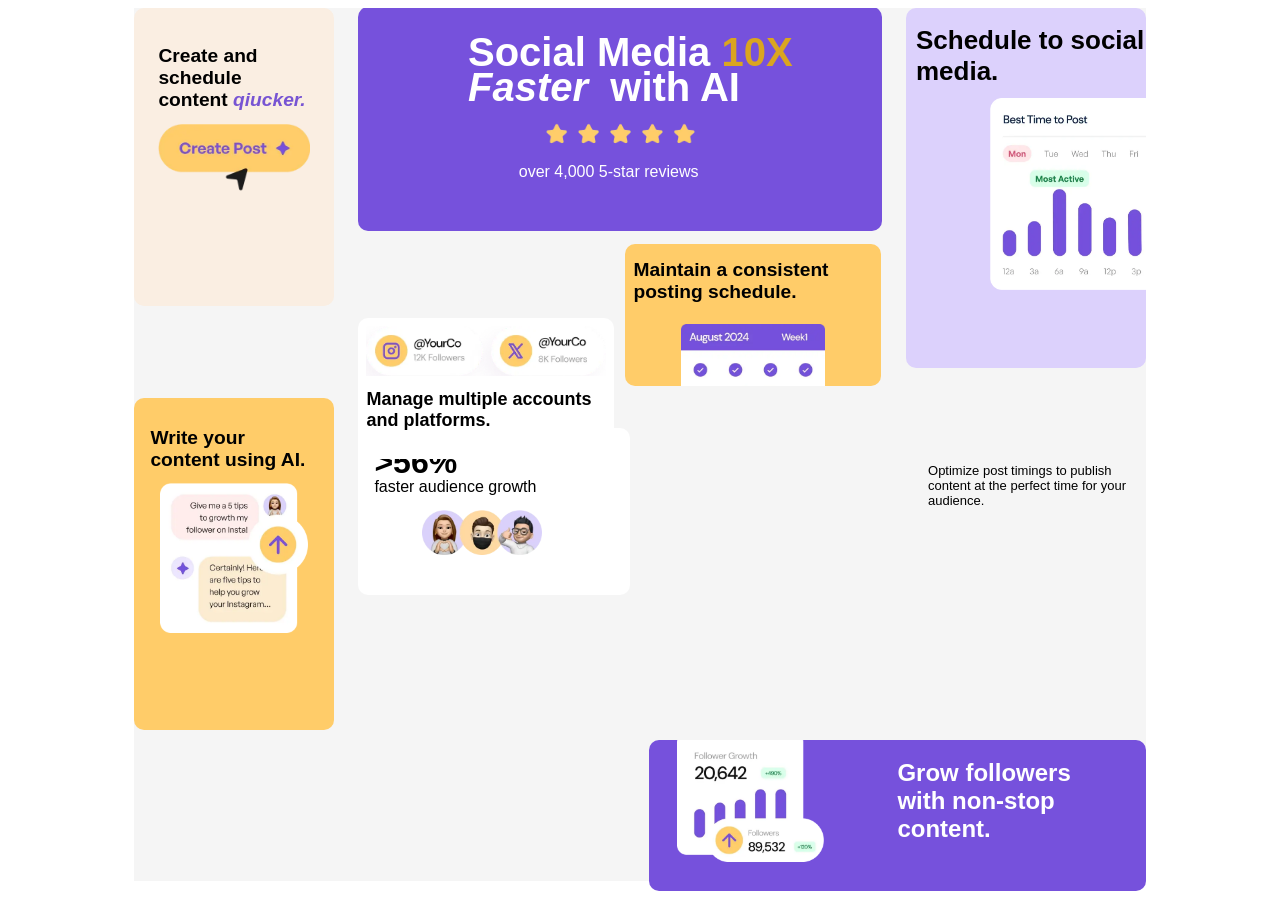
==== index.html @ f1de790d "Project completed" ====
<!DOCTYPE html>
<html lang="en">
  <head>
    <!-- Link to the CSS file -->
    <link rel="stylesheet" href="style.css" />
    <meta charset="UTF-8" />
    <meta name="viewport" content="width=device-width, initial-scale=1.0" />
    <title>1st project Grid layout</title>
  </head>
  <body>
    <!-- Parent container which contains child divs in it -->
    <div class="parent">
      <div class="child child1">
        <b>
          <h1>
            Create and schedule content <span><i>qiucker.</i></span>
          </h1></b
        >
        <img src="/assets\images\illustration-create-post.webp" alt="" />
      </div>
      <div class="child child2">
        <h1>
          Social Media <span>10X</span>
          <span class="one"><i>Faster</i>&nbsp; with AI</span>
        </h1>
        <img src="/assets/images/illustration-five-stars.webp" alt="" />
        <p>over 4,000 5-star reviews</p>
      </div>
      <div class="child child3">
        <div class="in">
          <h1>>56%</h1>
          <p>faster audience growth</p>
        </div>
        <br class="br" />
        <img src="/assets/images/illustration-audience-growth.webp" alt="" />
      </div>
      <div class="child child4">
        <h1>Grow followers with non-stop content.</h1>
        <img src="/assets/images/illustration-grow-followers.webp" alt="" />
      </div>
      <div class="child child5">
        <h1>Schedule to social media.</h1>
        <div class="p">
          <p>
            Optimize post timings to publish content at the perfect time for
            your audience.
          </p>
        </div>
        <img src="/assets/images/illustration-schedule-posts.webp" alt="" />
      </div>
      <div class="child child6">
        <h1>Write your content using AI.</h1>
        <img src="/assets\images\illustration-ai-content.webp" alt="" />
      </div>
      <div class="child child7">
        <img
          src="/assets\images\illustration-consistent-schedule.webp"
          alt=""
        />
        <h1>Maintain a consistent posting schedule.</h1>
      </div>
      <div class="child child8">
        <img src="/assets/images/illustration-multiple-platforms.webp" alt="" />
        <h1>Manage multiple accounts and platforms.</h1>
      </div>
      <!-- This div is not dispalyed but plays important role in the sctucture of grid -->
      <div class="child child89">8</div>
    </div>
  </body>
</html>
---- style.css ----
/* CSS styling */

.parent {
  height: 97vh;
  width: 80%;
  display: block;
  margin: auto;
  display: grid;
  gap: 1.5rem;
  overflow: hidden;
  grid-template-columns: 200px 300px 200px;
  grid-template-rows: 90px;
  background-color: #f5f5f5;
}

body {
  height: 100vh;
}
.child {
  border-radius: 10px;
  font-family: "Poppins", sans-serif;
  overflow: hidden;
}
.child1 h1 {
  font-weight: bolder;
  font-size: larger;
}
.child1 h1 span {
  color: #7754d3;
}

.child1 img {
  width: 100%;
}
.child1 {
  grid-row: 1/3;
  grid-column: 1/2;
  height: 250px;
  padding: 1.5rem;
  background-color: #faeee2;
}
.child2 {
  grid-row: 2/3;
  grid-column: 2/4;
  height: 200px;
  display: block;
  background-color: #7651dc;
  margin-top: -22%;

  z-index: 22;
  padding: 0.5rem;
  padding-bottom: 1rem;
}
.child2 H1 {
  color: whITE;
  display: block;
  margin-left: 20%;
  font-size: 2.5rem;
  margin-top: 3%;
}

.child2 h1 span {
  color: goldenrod;
}
.child2 h1 .one {
  display: block;
  margin-top: -10px;
  color: white;
}
.child2 img {
  width: 30%;
  display: block;
  margin: auto;
  margin-top: -3%;
  object-fit: cover;
}
.child2 p {
  color: white;
  display: block;
  margin-left: 30%;
  margin-bottom: 80%;
}
.child3 {
  z-index: 44;
  background-color: white;
  display: block;
  margin-top: 140%;
  width: 80%;
  padding: 1rem;
  /* margin-left: %; */
  height: 150%;
}
.child3 h1 {
  display: block;
  margin-top: 0%;
}

.child3 p {
  display: block;
  margin-top: -10%;
}
.child3 img {
  width: 50%;
  display: block;
  margin-top: -1%;
  margin-left: 20%;

  z-index: 2222222;
}

.child4 {
  grid-row: 2/3;
  z-index: 3;
  grid-column: 2/4;
  position: absolute;
  right: 10.5%;
  bottom: 1%;
  height: 145px;
  width: 490px;
  padding: 0.2rem;
  background-color: #7651dc;
}
.child4 h1 {
  color: white;
  width: 40%;
  font-size: x-large;
  display: block;
  margin-left: 50%;
}

.child4 img {
  width: 40%;
  object-fit: contain;
  height: 130px;
  /* object-fit: cover; */
  display: block;
  margin-top: -26%;
}
.child5 {
  z-index: 34343;
  grid-row: 1/3;
  background-color: #dcd1fc;
  height: 360px;
  font-size: small;
}
.child5 img {
  width: 90%;
  display: block;
  margin-top: -3%;

  margin-left: 35%;
  z-index: 22222222;
}
.child5 h1 {
  display: block;
  margin-left: 4%;
}
.child5 .p {
  /* display: block; */
  /* margin-bottom: 83%; */
  position: absolute;
  top: 50%;
  width: 17%;
  right: 10.5%;
}
.child6 h1 {
  font-size: larger;
}
.child6 {
  grid-row: 3/5;
  grid-column: 1/2;
  height: 300px;
  display: block;
  margin-top: -35%;
  padding: 1rem;
  background-color: #ffcc69;
}
.child6 img {
  width: 100%;
  height: 150px;
  object-fit: contain;
}

.child7 {
  display: block;
  z-index: 22222222;
  margin-top: 118%;
  width: 120%;
  height: 140%;
  background-color: #ffcc69;
  padding: 0.5rem;
  margin-left: -28.5%;
}

.child7 img {
  width: 60%;
  display: block;
  margin-top: 30%;
  margin-left: 20%;
}

.child7 h1 {
  display: block;
  margin-top: -72.5%;
  font-size: larger;
}
.child8 {
  display: block;
  margin-top: -50%;
  height: 125px;
  width: 80%;
  background-color: white;
  z-index: 2222222222222222222;
  overflow: hidden;
  padding: 0.5rem;
}
.child8 img {
  width: 100%;
  display: block;
  margin-left: 0%;
  z-index: 1;
}

.child8 h1 {
  font-size: large;
}
.child89 {
  display: none;
}
.br {
  display: none;
}

/* Media query for mobile device */
@media only screen and (max-width: 431px) {
  body {
    height: 300vh;
  }
  .parent {
    border: 2px solid red;
    display: block;
    margin: auto;
    overflow-x: hidden;
    display: flex;
    flex-direction: column;
    gap: 2rem;
    height: 2800px;
  }
  .child2 {
    z-index: 2222222;
    position: absolute;
    top: 85%;
    width: 312px;
    height: 294px;
  }
  .child2 h1 {
    display: block;
    margin-left: 5%;
  }

  .child2 p {
    margin-left: 17%;
  }
  .child2 img {
    width: 50%;
  }
  .child7 {
    z-index: 222222222;
    position: absolute;
    width: 73%;
    height: 284px;
    left: 40%;
    top: 87%;
  }
  .child7 img {
    width: 68%;
    margin-left: revert-layer;
    margin-bottom: 0%;
  }

  .child8 {
    z-index: 2222222222222222;
    position: absolute;
    top: 137%;
    width: 73%;
    height: 182px;
  }
  .child1 {
    z-index: 11111111222222211111;
    height: 200px;
    position: absolute;
    top: 2%;
    width: 283px;
  }
  .child1 h1 {
    font-size: x-large;
  }
  .child1 img {
    width: 60%;
  }

  .child4 {
    position: absolute;
    top: 279%;
    z-index: 22222222222;
    width: 77%;
    height: 300px;
  }
  .child4 img {
    width: 384px;
    position: absolute;
    object-fit: contain;
    top: 113px;
    height: 197px;
    left: -8px;
  }
  .child4 h1 {
    position: absolute;
    z-index: 22222222222222222222;

    width: 100%;
    left: -151px;
    top: 68%;
  }

  .child6 {
    position: absolute;
    top: 50%;
    width: 70%;
  }
  .child6 img {
    width: 200px;
    height: 240px;
  }
  .child3 {
    position: absolute;
    top: 120%;
    z-index: 2222222222222;
    height: 24%;
    width: 69%;
  }

  .child3 .in {
    display: block;
    margin-top: 5%;
  }
  .in p {
    display: block;
    margin-top: 1%;
  }
  .child3 img {
    display: block;
    margin-bottom: 20%;
    margin-left: 22%;
  }
  .br {
    display: block;
  }
  .child5 {
    width: 100%;
    display: block;
    margin-top: 608%;
    height: 533px;
  }
  .p {
    display: block;
    margin-top: 456%;
    z-index: 2222222222222222222;
    width: 1000px;
    margin-left: 0%;
  }
  .p p {
    /* width: 1000px; */
    width: 338px;
    display: block;
    margin-left: -348%;
    font-size: 1.1rem;
    font-weight: bolder;
  }
}
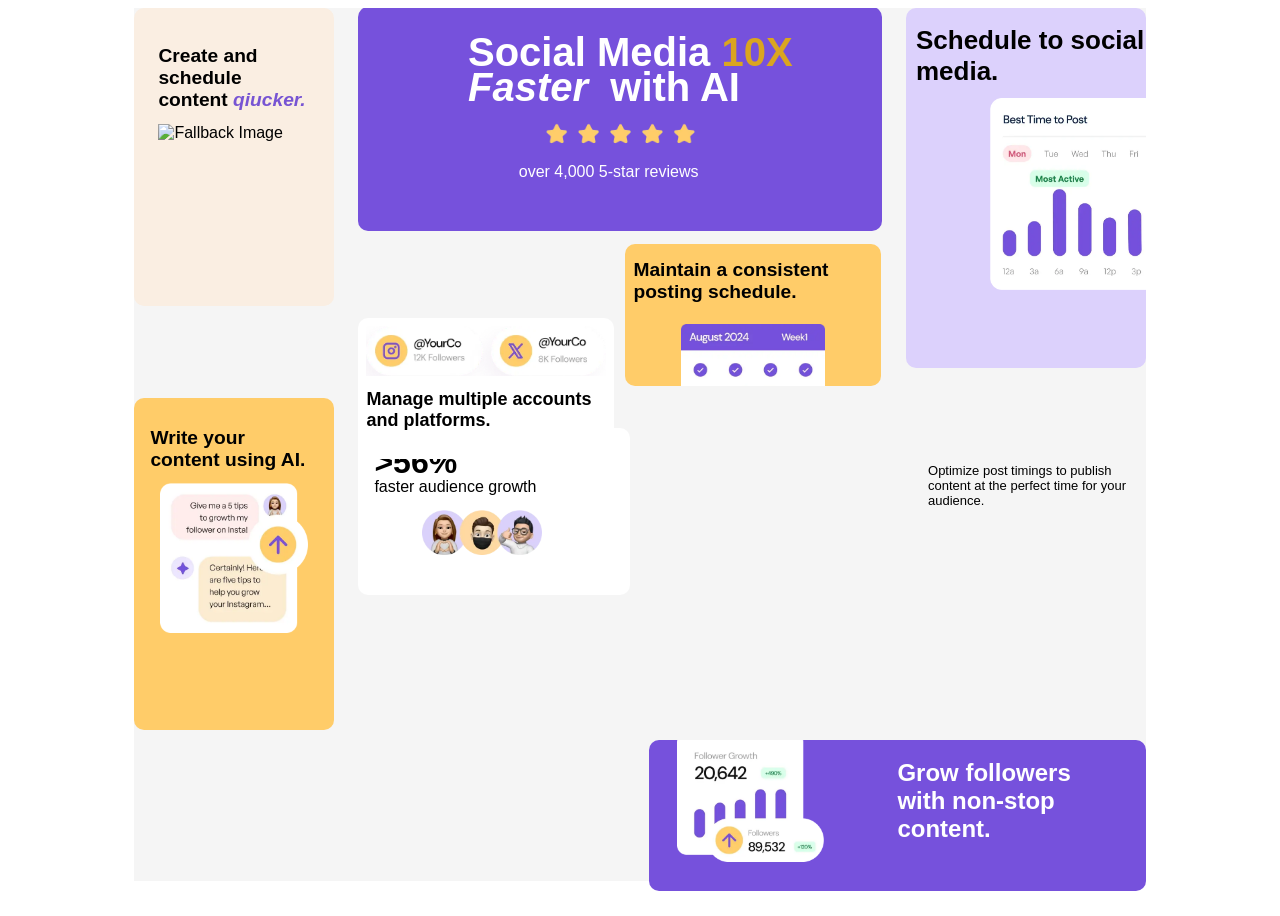
==== commit d960cece: "Project completed" ====
--- a/index.html
+++ b/index.html
@@ -16,14 +16,26 @@
             Create and schedule content <span><i>qiucker.</i></span>
           </h1></b
         >
-        <img src="/assets\images\illustration-create-post.webp" alt="" />
+        <picture>
+          <source
+            srcset="/assets/images/illustration-create-post.jpg"
+            type="image/webp"
+          />
+          <img
+            src="/assets/images/illustration-create-post.webp"
+            alt="Fallback Image"
+          />
+        </picture>
       </div>
       <div class="child child2">
         <h1>
           Social Media <span>10X</span>
           <span class="one"><i>Faster</i>&nbsp; with AI</span>
         </h1>
-        <img src="/assets/images/illustration-five-stars.webp" alt="" />
+        <picture>
+          <source srcset="/assets/images/illustration-five-stars.webp" />
+          <img src="/assets/images/illustration-five-stars.jpg" alt="" />
+        </picture>
         <p>over 4,000 5-star reviews</p>
       </div>
       <div class="child child3">
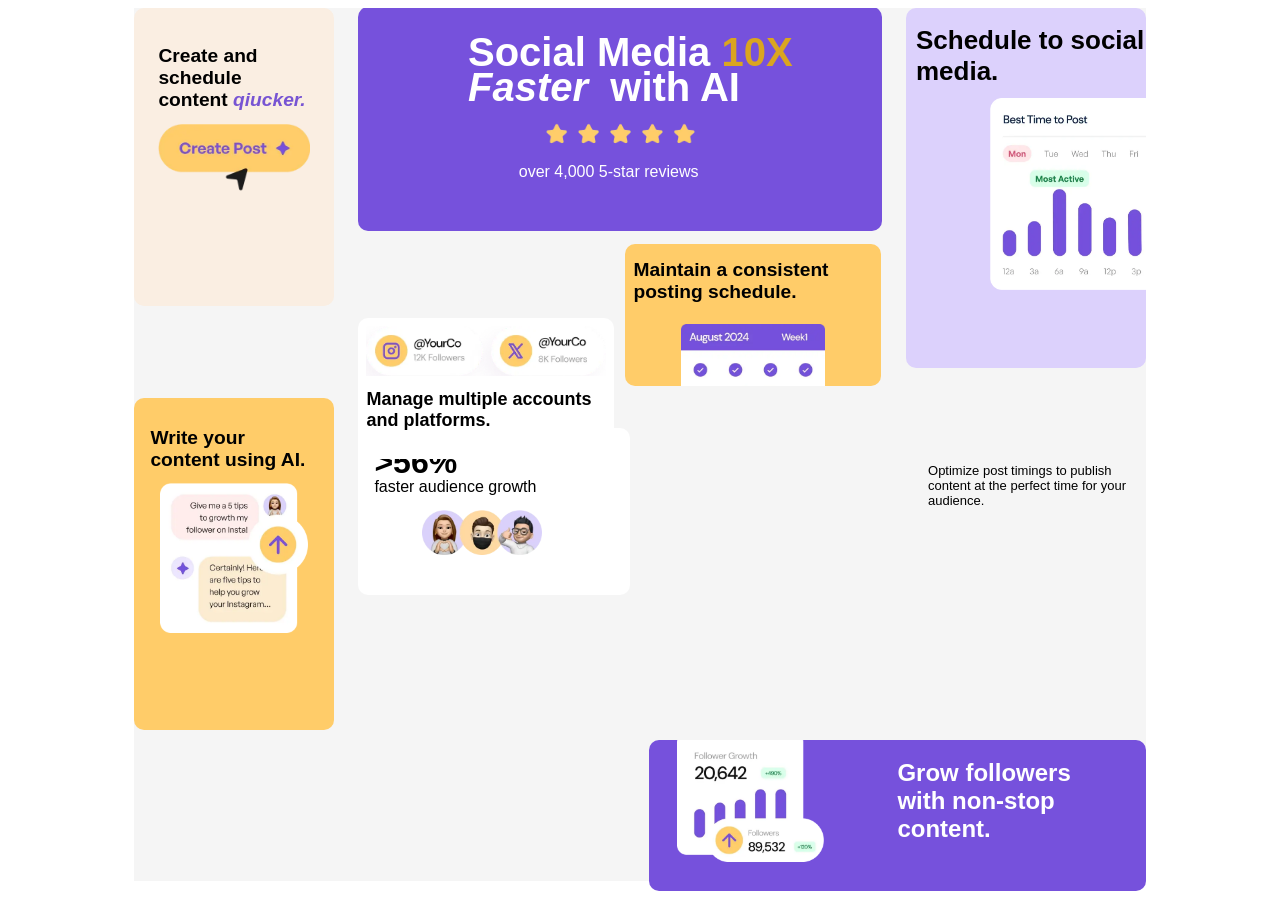
==== commit 4ed94c11: "Project completed" ====
--- a/index.html
+++ b/index.html
@@ -18,11 +18,11 @@
         >
         <picture>
           <source
-            srcset="/assets/images/illustration-create-post.jpg"
+            srcset="/assets/images/illustration-create-post.webp"
             type="image/webp"
           />
           <img
-            src="/assets/images/illustration-create-post.webp"
+            src="./assets/images/illustration-create-post.webp"
             alt="Fallback Image"
           />
         </picture>
@@ -34,7 +34,7 @@
         </h1>
         <picture>
           <source srcset="/assets/images/illustration-five-stars.webp" />
-          <img src="/assets/images/illustration-five-stars.jpg" alt="" />
+          <img src="./assets/images/illustration-five-stars.webp" alt="" />
         </picture>
         <p>over 4,000 5-star reviews</p>
       </div>
@@ -44,11 +44,11 @@
           <p>faster audience growth</p>
         </div>
         <br class="br" />
-        <img src="/assets/images/illustration-audience-growth.webp" alt="" />
+        <img src="./assets/images/illustration-audience-growth.webp" alt="" />
       </div>
       <div class="child child4">
         <h1>Grow followers with non-stop content.</h1>
-        <img src="/assets/images/illustration-grow-followers.webp" alt="" />
+        <img src="./assets/images/illustration-grow-followers.webp" alt="" />
       </div>
       <div class="child child5">
         <h1>Schedule to social media.</h1>
@@ -58,21 +58,24 @@
             your audience.
           </p>
         </div>
-        <img src="/assets/images/illustration-schedule-posts.webp" alt="" />
+        <img src="./assets/images/illustration-schedule-posts.webp" alt="" />
       </div>
       <div class="child child6">
         <h1>Write your content using AI.</h1>
-        <img src="/assets\images\illustration-ai-content.webp" alt="" />
+        <img src="./assets\images\illustration-ai-content.webp" alt="" />
       </div>
       <div class="child child7">
         <img
-          src="/assets\images\illustration-consistent-schedule.webp"
+          src="./assets\images\illustration-consistent-schedule.webp"
           alt=""
         />
         <h1>Maintain a consistent posting schedule.</h1>
       </div>
       <div class="child child8">
-        <img src="/assets/images/illustration-multiple-platforms.webp" alt="" />
+        <img
+          src="./assets/images/illustration-multiple-platforms.webp"
+          alt=""
+        />
         <h1>Manage multiple accounts and platforms.</h1>
       </div>
       <!-- This div is not dispalyed but plays important role in the sctucture of grid -->
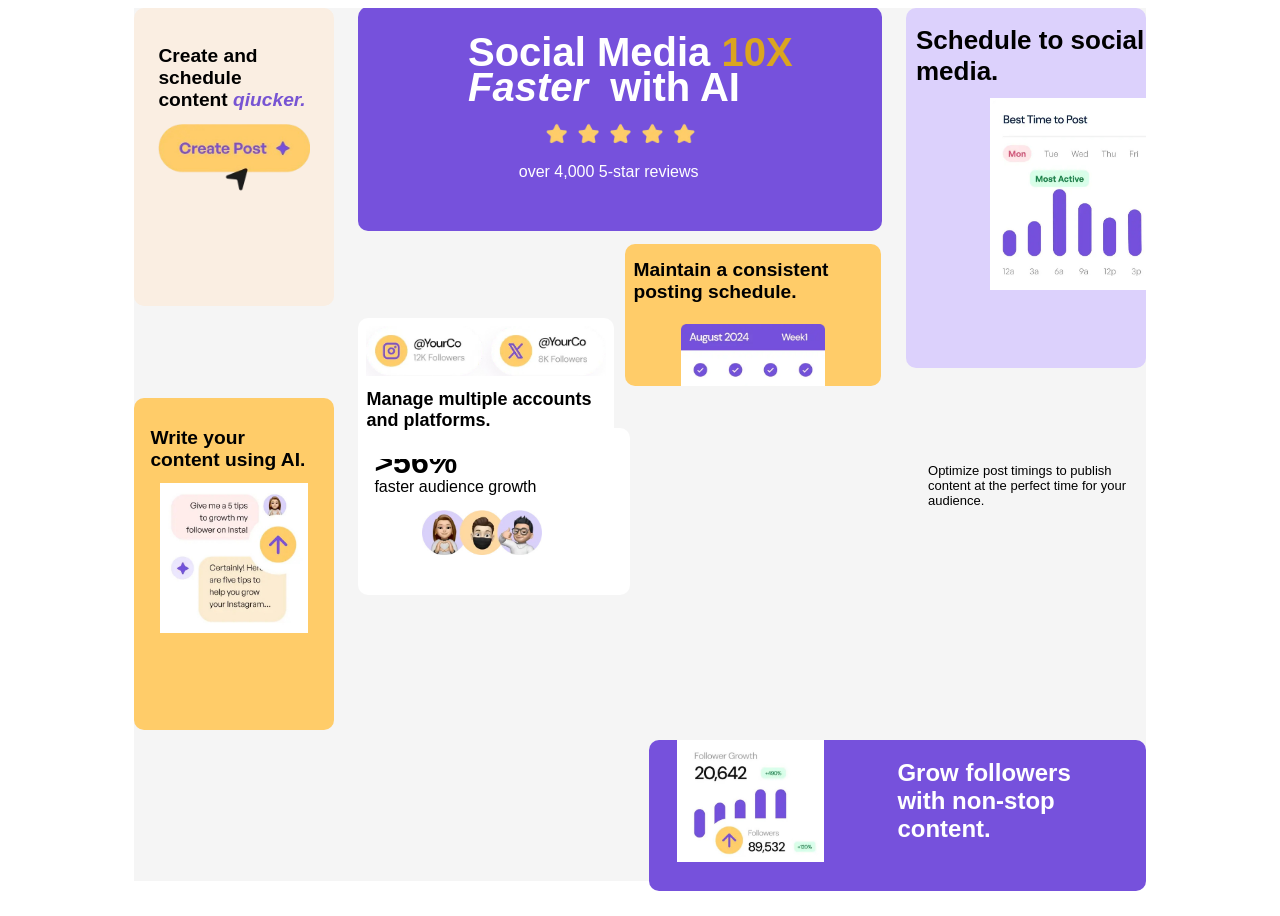
==== commit 80094caa: "initial" ====
--- a/index.html
+++ b/index.html
@@ -16,26 +16,23 @@
             Create and schedule content <span><i>qiucker.</i></span>
           </h1></b
         >
-        <picture>
-          <source
-            srcset="/assets/images/illustration-create-post.webp"
-            type="image/webp"
-          />
-          <img
-            src="./assets/images/illustration-create-post.webp"
-            alt="Fallback Image"
-          />
-        </picture>
+
+        <img
+          src="./assets/images/illustration-create-post-ezgif.com-webp-to-jpg-converter-removebg-preview.png"
+          alt="Fallback Image"
+        />
       </div>
       <div class="child child2">
         <h1>
           Social Media <span>10X</span>
           <span class="one"><i>Faster</i>&nbsp; with AI</span>
         </h1>
-        <picture>
-          <source srcset="/assets/images/illustration-five-stars.webp" />
-          <img src="./assets/images/illustration-five-stars.webp" alt="" />
-        </picture>
+
+        <img
+          src="./assets/images/illustration-five-stars-ezgif.com-webp-to-jpg-converter-removebg-preview.png"
+          alt=""
+        />
+
         <p>over 4,000 5-star reviews</p>
       </div>
       <div class="child child3">
@@ -44,11 +41,17 @@
           <p>faster audience growth</p>
         </div>
         <br class="br" />
-        <img src="./assets/images/illustration-audience-growth.webp" alt="" />
+        <img
+          src="./assets/images/illustration-audience-growth-ezgif.com-webp-to-jpg-converter.jpg"
+          alt=""
+        />
       </div>
       <div class="child child4">
         <h1>Grow followers with non-stop content.</h1>
-        <img src="./assets/images/illustration-grow-followers.webp" alt="" />
+        <img
+          src="./assets/images/illustration-grow-followers-ezgif.com-webp-to-jpg-converter.jpg"
+          alt=""
+        />
       </div>
       <div class="child child5">
         <h1>Schedule to social media.</h1>
@@ -58,22 +61,28 @@
             your audience.
           </p>
         </div>
-        <img src="./assets/images/illustration-schedule-posts.webp" alt="" />
+        <img
+          src="./assets/images/illustration-schedule-posts-ezgif.com-webp-to-jpg-converter.jpg"
+          alt=""
+        />
       </div>
       <div class="child child6">
         <h1>Write your content using AI.</h1>
-        <img src="./assets\images\illustration-ai-content.webp" alt="" />
+        <img
+          src="./assets/images/illustration-ai-content-ezgif.com-webp-to-jpg-converter.jpg"
+          alt=""
+        />
       </div>
       <div class="child child7">
         <img
-          src="./assets\images\illustration-consistent-schedule.webp"
+          src="./assets/images/illustration-consistent-schedule-ezgif.com-webp-to-jpg-converter.webp"
           alt=""
         />
         <h1>Maintain a consistent posting schedule.</h1>
       </div>
       <div class="child child8">
         <img
-          src="./assets/images/illustration-multiple-platforms.webp"
+          src="./assets/images/illustration-multiple-platforms-ezgif.com-webp-to-jpg-converter.jpg"
           alt=""
         />
         <h1>Manage multiple accounts and platforms.</h1>
